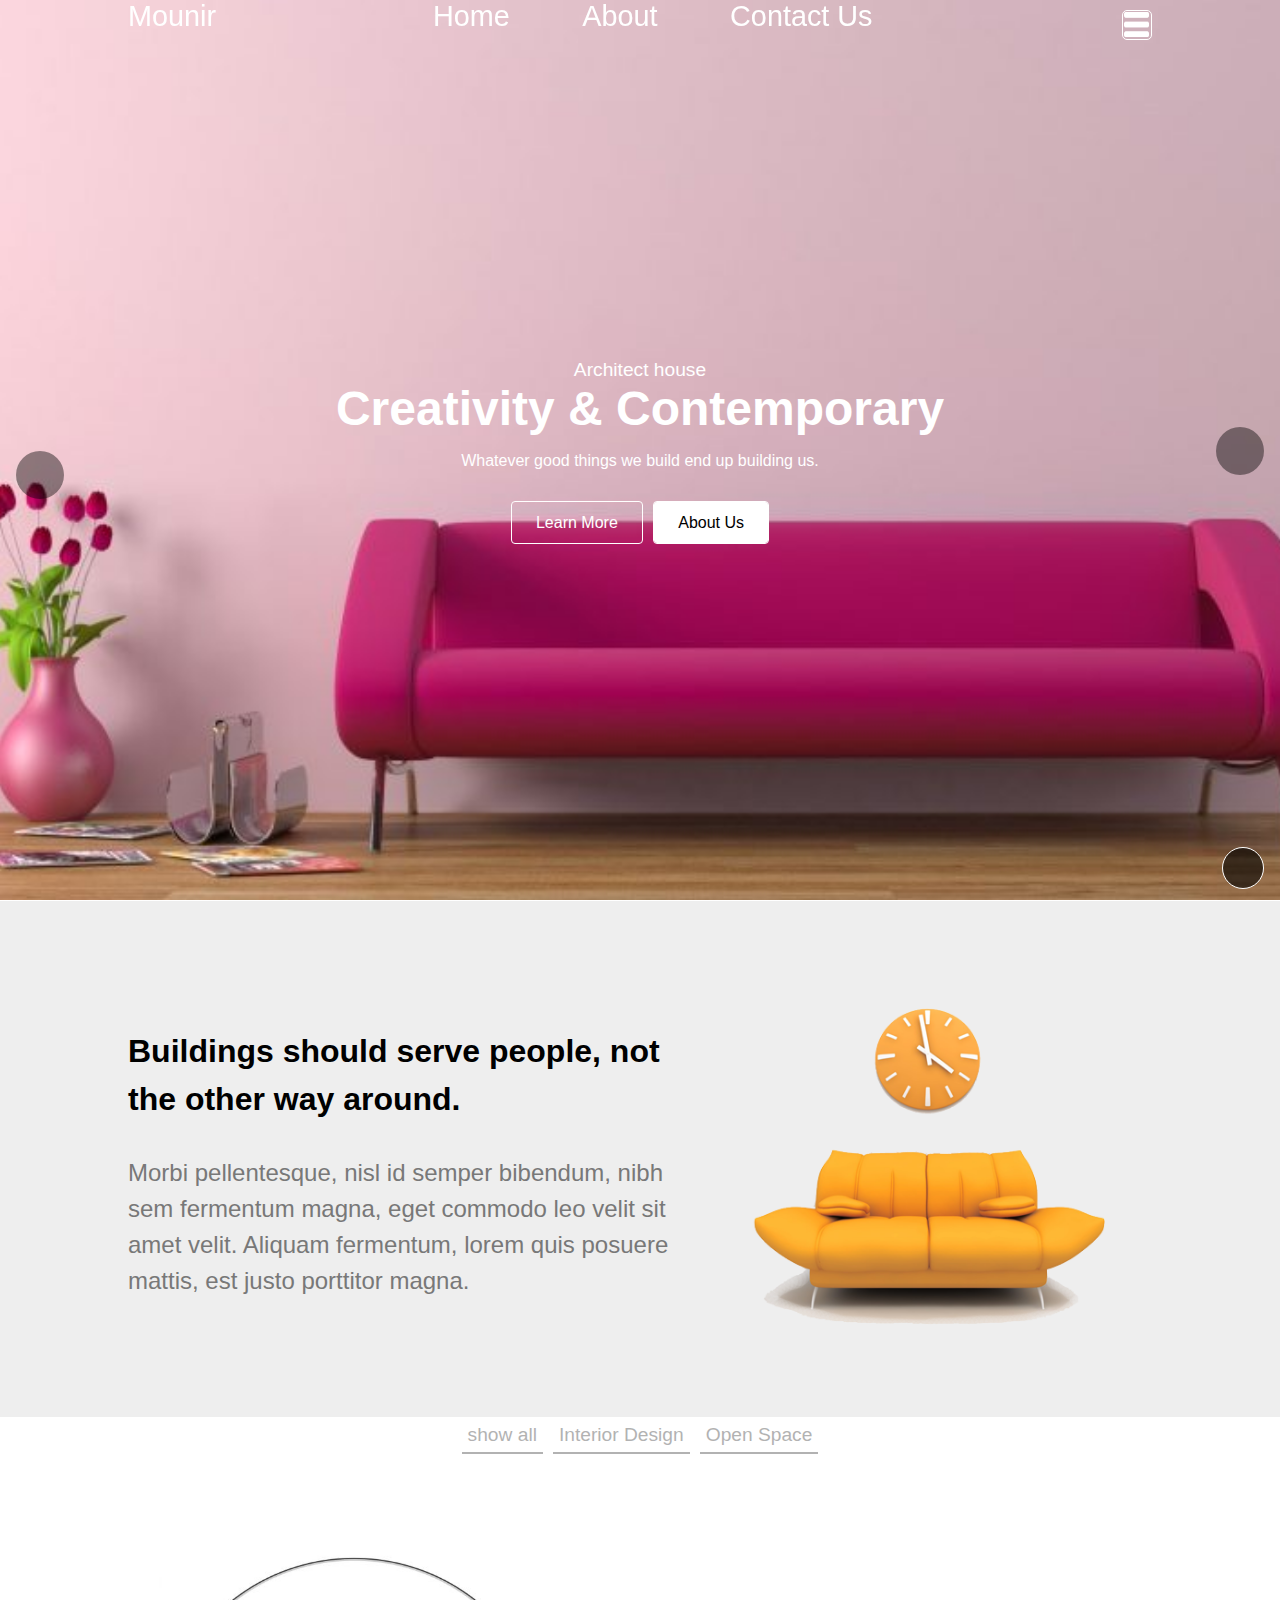
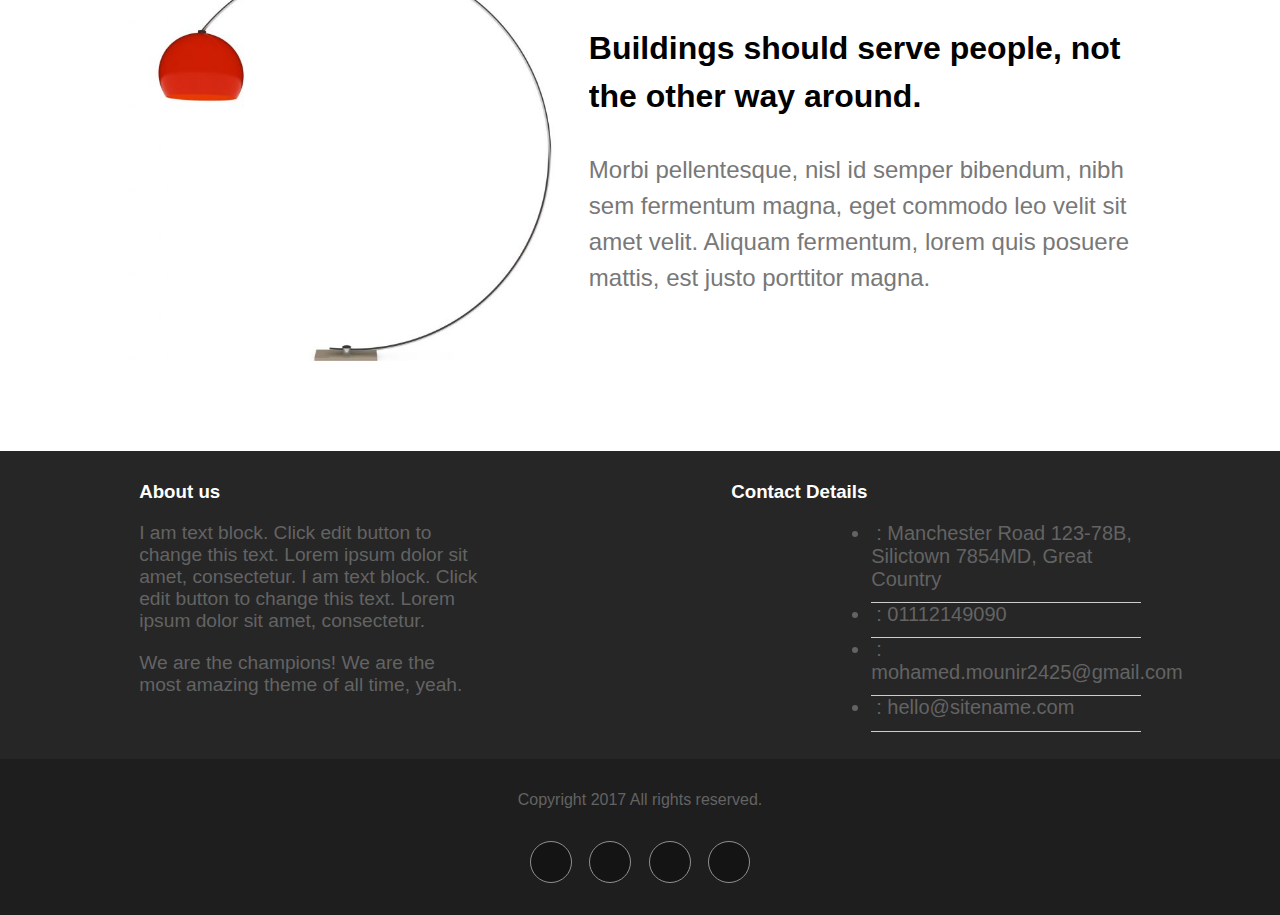
==== index.html @ 52a3e373 "project final js" ====
<!DOCTYPE html>
<html lang="en">
  <head>
    <meta charset="UTF-8" />
    <meta http-equiv="X-UA-Compatible" content="IE=edge" />
    <meta name="viewport" content="width=device-width, initial-scale=1.0" />
    <title>Project JS</title>
    <link rel="stylesheet" href="css/first.css" />
    <link
      rel="stylesheet"
      href="https://cdnjs.cloudflare.com/ajax/libs/font-awesome/6.2.1/css/all.min.css"
      integrity="sha512-MV7K8+y+gLIBoVD59lQIYicR65iaqukzvf/nwasF0nqhPay5w/9lJmVM2hMDcnK1OnMGCdVK+iQrJ7lzPJQd1w=="
      crossorigin="anonymous"
      referrerpolicy="no-referrer"
    />
  </head>
  <body>
    <nav id="nav">
      <div class="container">
        <div class="parent">
          <div class="logo">
            <a href="">Mounir</a>
          </div>

          <ul>
            <li>
              <a href="#">Home</a>
            </li>
            <li>
              <a href="about.html">About</a>
            </li>
            <li>
              <a href="contact.html">Contact Us</a>
            </li>
            <li class="cart">
              <a href=""><i class="fa-solid fa-cart-plus"></i></a>
              <div class="count"></div>
            </li>
           
          </ul>
          <button class="btn-nav"></button>
        </div>
      </div>
    </nav>
    <a href="#">
      <div id="backUp" class="btn-flow">
        <i class="up fa-solid fa-chevron-up"></i>
      </div>
    </a>
    <section id="slider" class="slider">
      <div class="container">
        <div class="parent">
          <div class="item">
            <p>Architect house</p>
            <h1>Creativity & Contemporary</h1>
            <p>Whatever good things we build end up building us.</p>
            <button class="btn1">Learn More</button>
            <button class="btn2">About Us</button>
          </div>
        </div>
      </div>
      <div id="right" class="right">
        <i class="fa-solid fa-chevron-right"></i>
      </div>
      <div id="left" class="left">
        <i class="fa-solid fa-chevron-left"></i>
      </div>
    </section>

    <section class="content">
      <div class="container">
        <div class="content-item">
          <div class="text">
            <p class="p1">
              Buildings should serve people, not the other way around.
            </p>
            <p class="p2">
              Morbi pellentesque, nisl id semper bibendum, nibh sem fermentum
              magna, eget commodo leo velit sit amet velit. Aliquam fermentum,
              lorem quis posuere mattis, est justo porttitor magna.
            </p>
          </div>

          <div class="img">
            <img src="images/furniture/archi-17.png" alt="" />
          </div>
        </div>
      </div>
    </section>



    <section class="category">
      <div class="container">
        <ul>
          <li>
            <button id="btn-all" class="btn-category">show all</button>
          </li>
          <li>
            <button id="btn-one" class="btn-category">Interior Design</button>
          </li>
          <li>
            <button id="btn-two" class="btn-category">Open Space</button>
          </li>
        </ul>
        <div class="cards"></div>
      </div>
    </section>
    

    <section class="cards all">
        <div class="container">
            <div class="row">
               
                <div class="card">
                    <div class="item">
                        <img src="images/furniture/card1.jpg" alt="">
                        <h3>Lorem, ipsum dolor.</h3>
                        <p>Lorem ipsum dolor sit, amet consectetur adipisicing elit. Corrupti, id!</p>
                        <button  class="btn">Buy</button>
                        <button  class=" btn-undo">Undo</button>
                    </div>
                </div>
                <div class="card">
                    <div class="item">
                        <img src="images/furniture/card2.jpg" alt="">
                        <h3>Lorem, ipsum dolor.</h3>
                        <p>Lorem ipsum dolor sit, amet consectetur adipisicing elit. Corrupti, id!</p>
                        <button class="btn">Buy</button>
                        <button  class=" btn-undo">Undo</button>

                    </div>
                </div>
                <div class="card">
                    <div class="item">
                        <img src="images/furniture/card3.jpg" alt="">
                        <h3>Lorem, ipsum dolor.</h3>
                        <p>Lorem ipsum dolor sit, amet consectetur adipisicing elit. Corrupti, id!</p>
                        <button class="btn">Buy</button>
                        <button  class=" btn-undo">Undo</button>

                    </div>
                </div>
                <div class="card">
                    <div class="item">
                        <img src="images/furniture/card4.jpg" alt="">
                        <h3>Lorem, ipsum dolor.</h3>
                        <p>Lorem ipsum dolor sit, amet consectetur adipisicing elit. Corrupti, id!</p>
                        <button class="btn">Buy</button>
                        <button  class=" btn-undo">Undo</button>

                    </div>
                </div>
                <div class="card">
                    <div class="item">
                        <img src="images/furniture/card5.jpg" alt="">
                        <h3>Lorem, ipsum dolor.</h3>
                        <p>Lorem ipsum dolor sit, amet consectetur adipisicing elit. Corrupti, id!</p>
                        <button class="btn">Buy</button>
                        <button  class=" btn-undo">Undo</button>

                    </div>
                </div>
                <div class="card">
                    <div class="item">
                        <img src="images/furniture/card6.jpg" alt="">
                        <h3>Lorem, ipsum dolor.</h3>
                        <p>Lorem ipsum dolor sit, amet consectetur adipisicing elit. Corrupti, id!</p>
                        <button class="btn">Buy</button>
                        <button  class=" btn-undo">Undo</button>

                    </div>
                </div>
                <div class="card">
                    <div class="item">
                        <img src="images/furniture/card7.jpg" alt="">
                        <h3>Lorem, ipsum dolor.</h3>
                        <p>Lorem ipsum dolor sit, amet consectetur adipisicing elit. Corrupti, id!</p>
                        <button class="btn">Buy</button>
                        <button  class=" btn-undo">Undo</button>

                    </div>
                </div>
                <div class="card">
                    <div class="item">
                        <img src="images/furniture/card8.jpg" alt="">
                        <h3>Lorem, ipsum dolor.</h3>
                        <p>Lorem ipsum dolor sit, amet consectetur adipisicing elit. Corrupti, id!</p>
                        <button class="btn">Buy</button>
                        <button  class=" btn-undo">Undo</button>

                    </div>
                </div>
                <div class="card">
                    <div class="item">
                        <img src="images/furniture/card9.jpg" alt="">
                        <h3>Lorem, ipsum dolor.</h3>
                        <p>Lorem ipsum dolor sit, amet consectetur adipisicing elit. Corrupti, id!</p>
                        <button class="btn">Buy</button>
                        <button  class=" btn-undo">Undo</button>

                      </div>
                    </div>
                  </div>
                </div>
              </section>
              
              <section class="cards category1">
                <div class="container">
                  <div class="row">
                    
                    <div class="card">
                        <div class="item">
                            <img src="images/furniture/card5.jpg" alt="">
                            <h3>Lorem, ipsum dolor.</h3>
                            <p>Lorem ipsum dolor sit, amet consectetur adipisicing elit. Corrupti, id!</p>
                            <button class="btn">Buy</button>
                        <button  class=" btn-undo">Undo</button>

                        </div>
                    </div>
                    <div class="card">
                      <div class="item">
                          <img src="images/furniture/card6.jpg" alt="">
                          <h3>Lorem, ipsum dolor.</h3>
                          <p>Lorem ipsum dolor sit, amet consectetur adipisicing elit. Corrupti, id!</p>
                          <button class="btn">Buy</button>
                        <button  class=" btn-undo">Undo</button>

                      </div>
                  </div>
                    <div class="card">
                      <div class="item">
                        <img src="images/furniture/card1.jpg" alt="">
                        <h3>Lorem, ipsum dolor.</h3>
                        <p>Lorem ipsum dolor sit, amet consectetur adipisicing elit. Corrupti, id!</p>
                        <button class="btn">Buy</button>
                        <button  class=" btn-undo">Undo</button>

                    </div>
                </div>
                <div class="card">
                    <div class="item">
                        <img src="images/furniture/card2.jpg" alt="">
                        <h3>Lorem, ipsum dolor.</h3>
                        <p>Lorem ipsum dolor sit, amet consectetur adipisicing elit. Corrupti, id!</p>
                        <button class="btn">Buy</button>
                        <button  class=" btn-undo">Undo</button>

                    </div>
                </div>
                <div class="card">
                    <div class="item">
                        <img src="images/furniture/card3.jpg" alt="">
                        <h3>Lorem, ipsum dolor.</h3>
                        <p>Lorem ipsum dolor sit, amet consectetur adipisicing elit. Corrupti, id!</p>
                        <button class="btn">Buy</button>
                        <button  class=" btn-undo">Undo</button>

                    </div>
                </div>
                <div class="card">
                    <div class="item">
                        <img src="images/furniture/card4.jpg" alt="">
                        <h3>Lorem, ipsum dolor.</h3>
                        <p>Lorem ipsum dolor sit, amet consectetur adipisicing elit. Corrupti, id!</p>
                        <button class="btn">Buy</button>
                        <button  class=" btn-undo">Undo</button>

                    </div>
                </div>
            
              
            </div>
        </div>
    </section>
    <section  class="cards category2">
        <div class="container">
            <div class="row">
                <div class="card">
                    <div class="item">
                        <img src="images/furniture/card7.jpg" alt="">
                        <h3>Lorem, ipsum dolor.</h3>
                        <p>Lorem ipsum dolor sit, amet consectetur adipisicing elit. Corrupti, id!</p>
                        <button class="btn">Buy</button>
                        <button  class=" btn-undo">Undo</button>

                    </div>
                </div>
                <div class="card">
                    <div class="item">
                        <img src="images/furniture/card8.jpg" alt="">
                        <h3>Lorem, ipsum dolor.</h3>
                        <p>Lorem ipsum dolor sit, amet consectetur adipisicing elit. Corrupti, id!</p>
                        <button class="btn">Buy</button>
                        <button  class=" btn-undo">Undo</button>

                    </div>
                </div>
                <div class="card">
                    <div class="item">
                        <img src="images/furniture/card9.jpg" alt="">
                        <h3>Lorem, ipsum dolor.</h3>
                        <p>Lorem ipsum dolor sit, amet consectetur adipisicing elit. Corrupti, id!</p>
                        <button class="btn">Buy</button>
                        <button  class=" btn-undo">Undo</button>

                    </div>
                </div>
            </div>
        </div>
    </section>

    <section class="content content2">
        <div class="container">
          <div class="content-item">
              <div class="img abagora">
                <img src="images/furniture/content.jpg" alt="" />
              </div>

            <div class="text">
              <p class="p1">
                Buildings should serve people, not the other way around.
              </p>
              <p class="p2">
                Morbi pellentesque, nisl id semper bibendum, nibh sem fermentum
                magna, eget commodo leo velit sit amet velit. Aliquam fermentum,
                lorem quis posuere mattis, est justo porttitor magna.
              </p>
            </div>
  
          </div>
        </div>
      </section>

    <footer>
      <div class="container">
        <div class="item ">
          <div class="about ">
            <h3>About us</h3>
            <p>
              I am text block. Click edit button to change this text. Lorem
              ipsum dolor sit amet, consectetur. I am text block. Click edit
              button to change this text. Lorem ipsum dolor sit amet,
              consectetur.
            </p>
            <p>We are the champions! We are the most amazing theme of all time, yeah.</p>
          </div>
          <div class="contact-details" >
              
              <div class="layer">
      
              <h3>Contact Details</h3>
              <ul class="fa-ul">
                  <li><span class="fa-li"><i class="fa-solid fa-location-dot"></i></span>: Manchester Road 123-78B, Silictown 7854MD, Great Country</li>
                  <li><span class="fa-li"><i class="fa-solid fa-phone"></i></span>: 01112149090</li>
                  <li><span class="fa-li"><i class="fa-solid fa-envelope"></i></span>: mohamed.mounir2425@gmail.com</li>
                  <li><span class="fa-li"><i class="fa-solid fa-earth-americas"></i></span>: hello@sitename.com</li>
                </ul>
              </div>
        </div>
        </div>
    </div>
</footer>
<footer class="item-two">
    <p>Copyright 2017 All rights reserved.</p>
    <div class="icons">
        <div class="contain">
          <a href="https://www.facebook.com/" target="_blank">
            <i class="fa-brands fa-facebook-f"></i>
          </a>
        </div>
        <div class="contain">
          <a href="https://www.google.com/" target="_blank">
            <i class="fa-brands fa-google"></i>
          </a>
        </div>
        <div class="contain">
          <a href="https://www.youtube.com/" target="_blank">
            <i class=" youtube fa-brands fa-youtube"></i>
          </a>
        </div>
        <div class="contain ">
          <a href="https://twitter.com/" target="_blank">
            <i class="twitter fa-brands fa-twitter"></i>    
          </a>
        </div>
    </div>
</footer>

    <script src="js/first.js"></script>
  </body>
</html>
---- css/first.css ----
body{
    margin: 0;
    box-sizing: border-box;
    /* height: 4000px; */
    font-family: 'Segoe UI', Tahoma, Geneva, Verdana, sans-serif;
}


nav{
    background-color: transparent   ;
    height: 50px;
    position: fixed;
    left: 0;
    right: 0;
    top:    0px;
    z-index: 2000;
    display: flex;
    align-items: center;
    
}
.container{
    width: 80%;
    margin: 0 auto;
    /* background-color: teal; */
}



nav .parent{
    display: flex ;
    justify-content: space-between  ;
    /* padding: 10px; */
    font-size: calc(1rem + 1vw);

}
nav ul{
    /* background-color: blueviolet; */
    width: 50%;
    margin: 0;
    /* padding: 0px; */
    display: flex;
    list-style: none;
    justify-content: space-between;
    
}
nav a {
    text-decoration: none;
    color: white;
}

.cart{
    position: relative;
}
.count{
    position: absolute;
    color: white;
    background: red;
    font-size: 12px;
    text-align: center;
    /* border: 1px solid red; */
    border-radius: 50%;
    width: 18px;
    height: 18px;
    right: 0;
    top: 0;
    transform: translate(16px,-5px);
    display: none;
}


.btn-nav{
    width: 30px;
    height: 30px;
    background-image: url(../images/furniture/btn-img\ light.png);
    background-size: 90% 90%;
    background-color: transparent;
    border: 1px solid white;
    border-radius: 5px;
    margin: 10px 0;
    background-position: center;
    /* padding: 2px; */
    background-repeat: no-repeat;
}


@media screen and (max-width:992px) {
    nav .parent, nav ul{
        flex-direction: column;
        align-items: center;

    }
    nav ul{
        background-color: gray;
        display: none;
    }
    nav li{
        border-bottom: 1px solid black;
    }
}


.slider {
    height: 100vh;
    /* background-image: url(../images/furniture/slide2.jpg); */
    background-image: url(../images/furniture/slide1.jpg);

    background-position: center center;
    background-size: cover;
    background-attachment: fixed;
    padding-top: 1px;
    position: relative;
    /* background-color: blue; */

    
}


.slider .right{
    position: absolute;
    top: 50%;
    right: 1rem;
    background-color: rgba(0, 0, 0, 0.6);
    width: 3rem;
    height: 3rem;
    text-align: center;
    color: white;
    border-radius: 100%;
    cursor: pointer;
    opacity: .7;
    transition: opacity .3s;
    display: flex;
    align-items: center;
    justify-content: center;
    font-size: 1.5rem;
    transform: translateY(-50%);
}
.slider .left{
    position: absolute;
    top: 50%;
    left: 1rem;
    background-color: rgba(0, 0, 0, 0.6);
    width: 3rem;
    height: 3rem;
    text-align: center;
    color: white;
    border-radius: 100%;
    cursor: pointer;
    opacity: .7;
    transition: opacity .3s;
    display: flex;
    align-items: center;
    justify-content: center;
    font-size: 1.5rem;
}
/* .slider .i{

} */
.slider .container,.slider .container .parent{
    height: 100%;
}
.slider .container .parent{
    display: flex;
    align-items: center;
    justify-content: center;


}
.slider .item{
    text-align: center;
    color: #fff;
}

.slider .item  p:nth-child(1){
    font-size: 1.2rem;
    margin: 0;
    padding: 0;
}
.slider .item h1{
    font-size: 3rem;
    margin-top: 0;
    margin-bottom: 0;
}
.slider .item  p:nth-child(3){

    margin-bottom: 2rem;
}
/* button */

.slider .item .btn1{
    border-radius: 3px;
    border: none;
    background-color: transparent;
    padding: .7rem 1.5rem;
    font-size: 1rem;
    color: white;
    outline: 1px solid #fff;
    margin-right: .5rem;

}
.slider .item .btn1:hover{
    background-color:  #fff;
    color: #000;
    transition:background-color .4s ,color .4s;
    outline: none;
}

.slider .item .btn2{
    background-color: #fff;
    padding: .7rem 1.5rem;
    font-size: 1rem;
    color: #000;
    border: none;
    outline: 1px solid #fff;
    border-radius: 3px;
}
.slider .item .btn2:hover{
    background-color:  transparent;
    color: #fff;
    transition:background-color .4s ,color .4s ,border .4s;
}

@media screen and (max-width:768px) {
    .slider .item .btn1{
        display: block;
        margin: auto;
    }
    .slider .item .btn2{
        margin-top: .6rem;
    }
}



/* content */

.content{
    background-color: #eee;
    padding: 2.5rem 0;
}

.content .content-item  {
    display: flex;
    justify-content: space-between;
    align-items: center;
    width: 100%;
    /* background-color: brown; */
     padding: 2.5rem 0; 
    font-size: 1.5rem;   
    line-height: 1.5;
    
}
.content .content-item .p1 {
    font-weight: 700;
    font-size: 2rem;
}
.content .content-item .p2 {
 
    color: rgb(120, 120, 120);
}
.content .content-item .text{
    width: 55%;
}
.content .content-item .img{
    /* background-color: blue; */
    overflow: hidden;
    width: 45%;
}
.content .content-item img{
    width: 100%;
    transform: scale( 1.2,1.2);
}


/* Category */
.category{
    /* background: green; */
    padding: 1px 0;
}

.category ul{

    /* background-color: green; */
    list-style: none;
    padding: 0;
    display: flex;
    justify-content: center;
    padding: 5px 0;
    margin: 0;
}
.category ul li {
    padding: 0 5px;
    opacity: .5 ;
}
.category ul li:hover ,.category ul li button:hover {
    opacity: 1 ;
    color: #1e1e1e;
    cursor: pointer;
}
.btn-category{
    border: none;
    box-sizing: border-box  ;
    border-bottom: 2px solid #686868;
    padding-bottom: .4rem;

    background: transparent;
    color: #686868;
    font-size: 1.2rem;
}

.cards .row{
    display: flex;
    flex-wrap: wrap;
    /* background-color: green; */
    width: 100%;
    justify-content: center;
}
.cards .row .card{
    box-sizing: border-box;
    width:calc(100% / 3);
    /* background-color: blue; */
    padding:20px;
}
.cards .row .card .item{
    /* background-color: red; */
    box-shadow: 0 4px 8px 0 rgba(0, 0, 0, 0.2), 0 6px 20px 0 rgba(0, 0, 0, 0.19);
    background-color: #eee;
}
.cards .row h3{
    margin: 0;
    padding-left: 3px;
}
.cards .row p{
    padding-left: 3px;
    margin: 10px 0;
}
.cards .row .item img{
    width: 100%;
    height: 37vh;
    object-fit: cover;
}

.btn{
    border: none;
    border-radius: 4px;
    padding: .4rem 1rem;
    font-size: 1rem;
    margin: 5px 3px;
    background-color: green;
    border: 1px solid rgb(75, 75, 75);
    color: #fff;
}
.btn:hover{
    background-color: rgb(2, 149, 2);
    /* background-color: #929692; */
    border: .5px solid rgb(181, 180, 180);
    cursor: pointer;
    }

.btn-undo{
    border: none;
    border-radius: 4px;
    padding: .4rem 1rem;
    font-size: 1rem;
    margin: 5px 3px;
    color: #fff;
    background-color: red;
    display: none;
}
.btn-undo:hover{
    background-color: rgb(255, 56, 56);
    border: .5px solid rgb(181, 180, 180);
    cursor: pointer
}

.all{
    display: none;
}
.category1{
    display: none;
}
.category2{
    display: none;
}

@media screen and (max-width:768px){
    .cards .row .card{
        width:calc(80% );
        padding: 8px 8px;
        
    }
    .cards .row h3{
        font-size: .6rem;
    }
    .cards .row p{
       font-size: .5rem;
    margin: 5px 0;

    }
    .cards .row .item img{
        height: 20vh;
    }
    .btn {
        border: none;
        border-radius: 4px;
        padding: .2rem .7rem;
        font-size: .6rem;
        margin: 5px 3px;
        background-color: green;
        border: 1px solid rgb(75, 75, 75);
        color: #fff;
    }
    .btn:hover{
        background-color: rgb(2, 149, 2);
        border: .5px solid rgb(181, 180, 180);
        cursor: pointer;
        }
        .btn-undo{
            border: none;
            border-radius: 4px;
            padding: .2rem .7rem;
            font-size: .6rem;
        }
        
    
    .btn-category{
       
        font-size: .7rem;
    }
    .content .content-item .p1 , .content .content-item .p2{
        font-size: .5rem;
    line-height: 1;

    }
    .content .content-item .p1{
        font-size: .8rem;
    line-height: 1;

    }
    .content .content-item{
        padding: 1rem 0;

    }
}

/* btn--flow */


.btn-flow {
    position: fixed;
    right: 1rem;
    bottom: .7rem;
    z-index: 9999;
    background-color: rgba(0, 0, 0, 0.6);
    width: 2.5rem;
    height: 2.5rem;
    text-align: center;
    color: white;
    border: 1px solid white;
    border-radius: 100%;
    cursor: pointer;
    /* opacity: .7; */
    transition: opacity .3s;
    display: flex;
    align-items: center;
    justify-content: center;
    font-size: 1.5rem;
}


footer{
    background-color: #262626;
}
footer .item {
    display: flex;
    justify-content: space-between;
}
footer .item .about  {
    width: 60%;
    padding: 0.7rem;
    

}
footer .item .about p {
    color: #636363;
    width: 60%;
    font-size: 1.2rem;


}
footer .item .contact-details  {
    width: 40%;
    padding: 0.7rem;
  
}


footer ul{
   
    margin-left: 100px;
}
footer ul li{
    padding-bottom: .7rem;
    border-bottom: 1px solid #cdcdcd;
    color: #636363    ;
    font-size: 20px;

}
footer ul li span{
   margin-right: 5px;
}
footer h3{
    color: white;
}
.item-two{
   text-align: center;
   padding: 1rem 0;
   background-color: #1e1e1e;
   color: #636363;
}

@media screen and (max-width:768px){
    footer .item {
       flex-direction: column;
       align-items: center;
    }
    footer .item .about  {
        width:100%;
        padding: 0.7rem;
        
    
    }
    footer .item .about p {
        color: #636363;
        width: 50%;
        margin: 0;        
        font-size: 10px;
       
        margin-left: 40px;
    
    }
    footer .item .contact-details  {
        width: 50%;
        padding: 0.7rem;
      
    }
    footer .item .contact-details  {
        width: 100%;
        padding: 0.7rem;
      
    }
    footer ul li{
        padding-bottom: .7rem;
        border-bottom: 1px solid #cdcdcd;
        color: #636363    ;
        font-size: 10px;
       
    
    }
    
}
.icons{
    display: flex;
    justify-content: space-evenly;
    width: 20%;
    padding: 1rem 0 ;
    margin: auto;
}
.icons .contain a {
    text-decoration: none;
}
.icons .contain i{
    background-color: rgba(0, 0, 0, 0.6);
    width: 2.5rem;
    height: 2.5rem;
    text-align: center;
    color: white;
    border: 1px solid white;
    border-radius: 100%;
    cursor: pointer;
    opacity: .5  ;
    transition: opacity .3s;
    display: flex;
    align-items: center;
    justify-content: center;
    font-size: 1.5rem;
}
.icons .contain i:hover{
    opacity: 1  ;
    transition: opacity .3s;
}
.icons .youtube:hover{
    color: red;
    transition: color .3s;
}
.icons .twitter:hover{
    color: rgba(2, 124, 255, 0.978);
    transition: color .3s;
}
@media screen and (max-width:768px){
    .icons .contain{
    width: 2.5rem;
    height: 1.4rem;
    padding:0 1px;
    font-size: .7rem;
    margin: 0 5px;
        
    }
}

.content2{
    background-color: #fff;
}
.content2 .abagora img{
    width: 100%;
    transform: scale( 1,1);


}
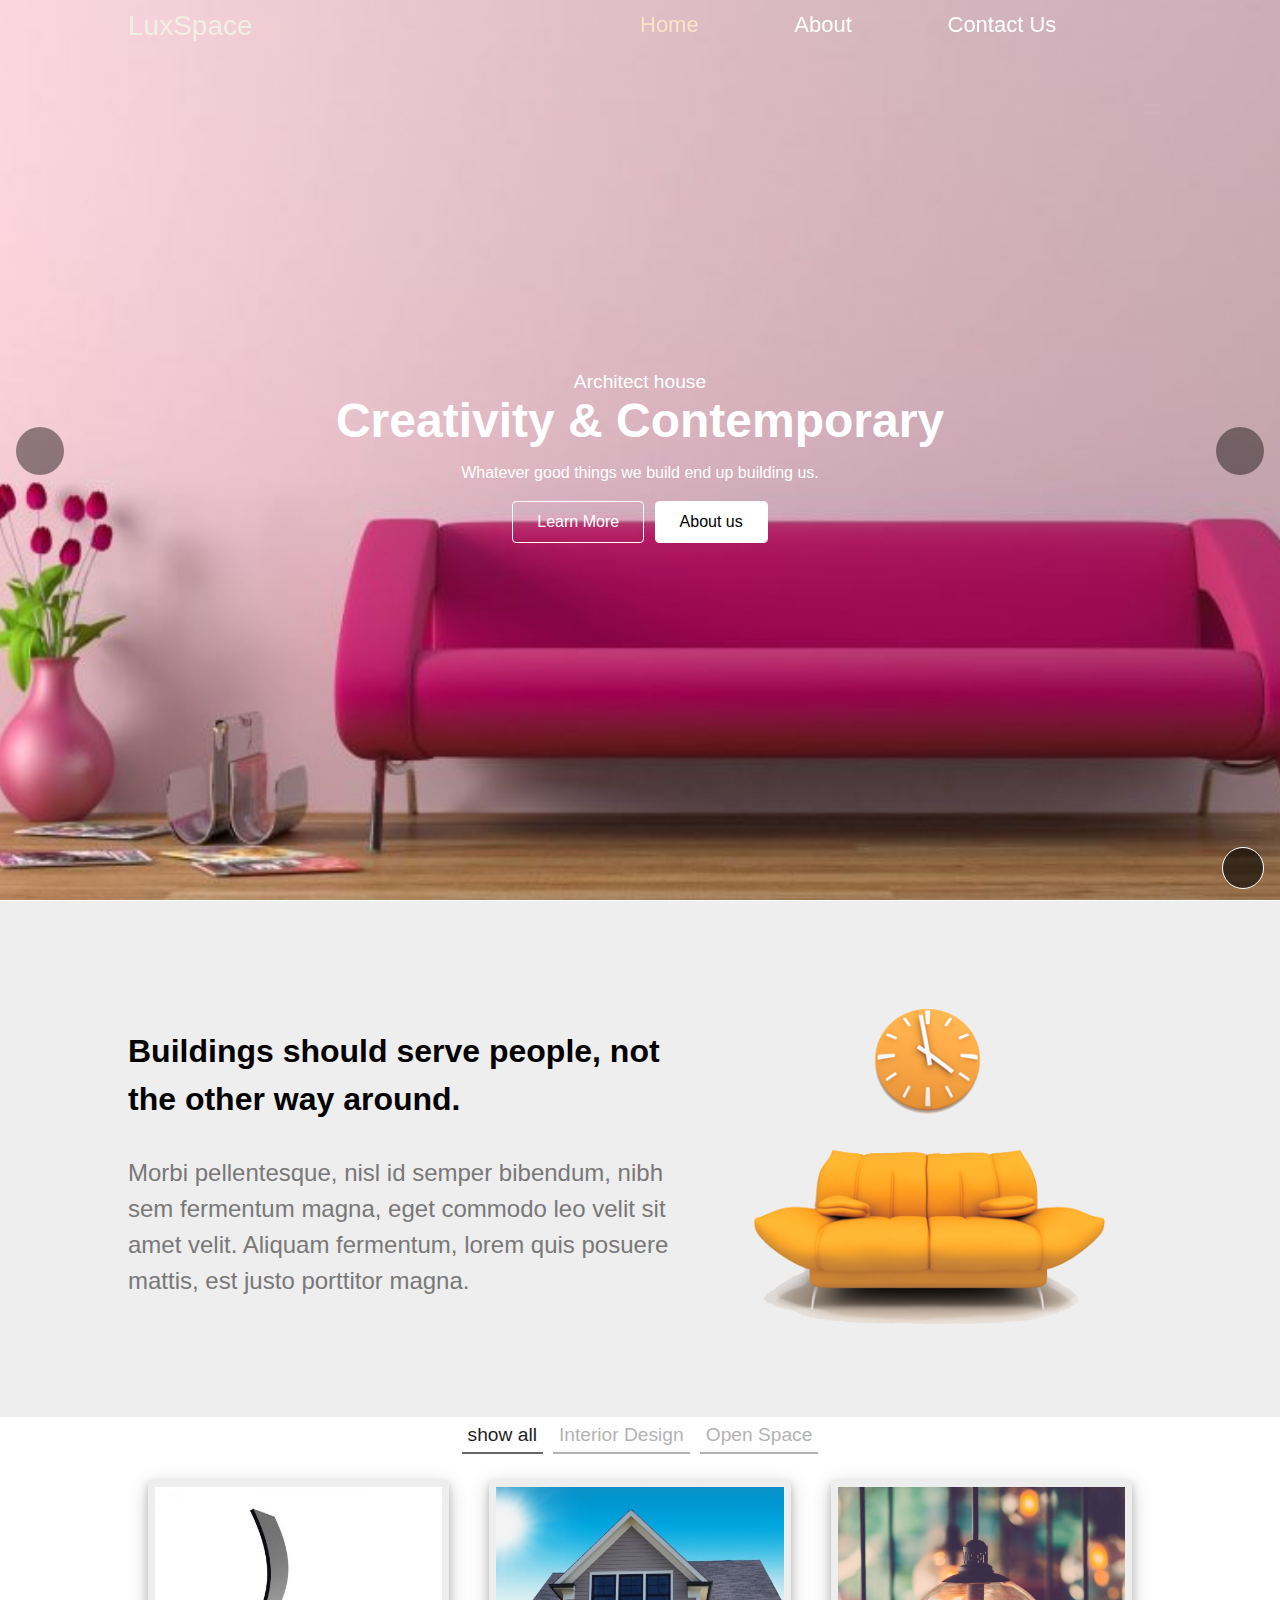
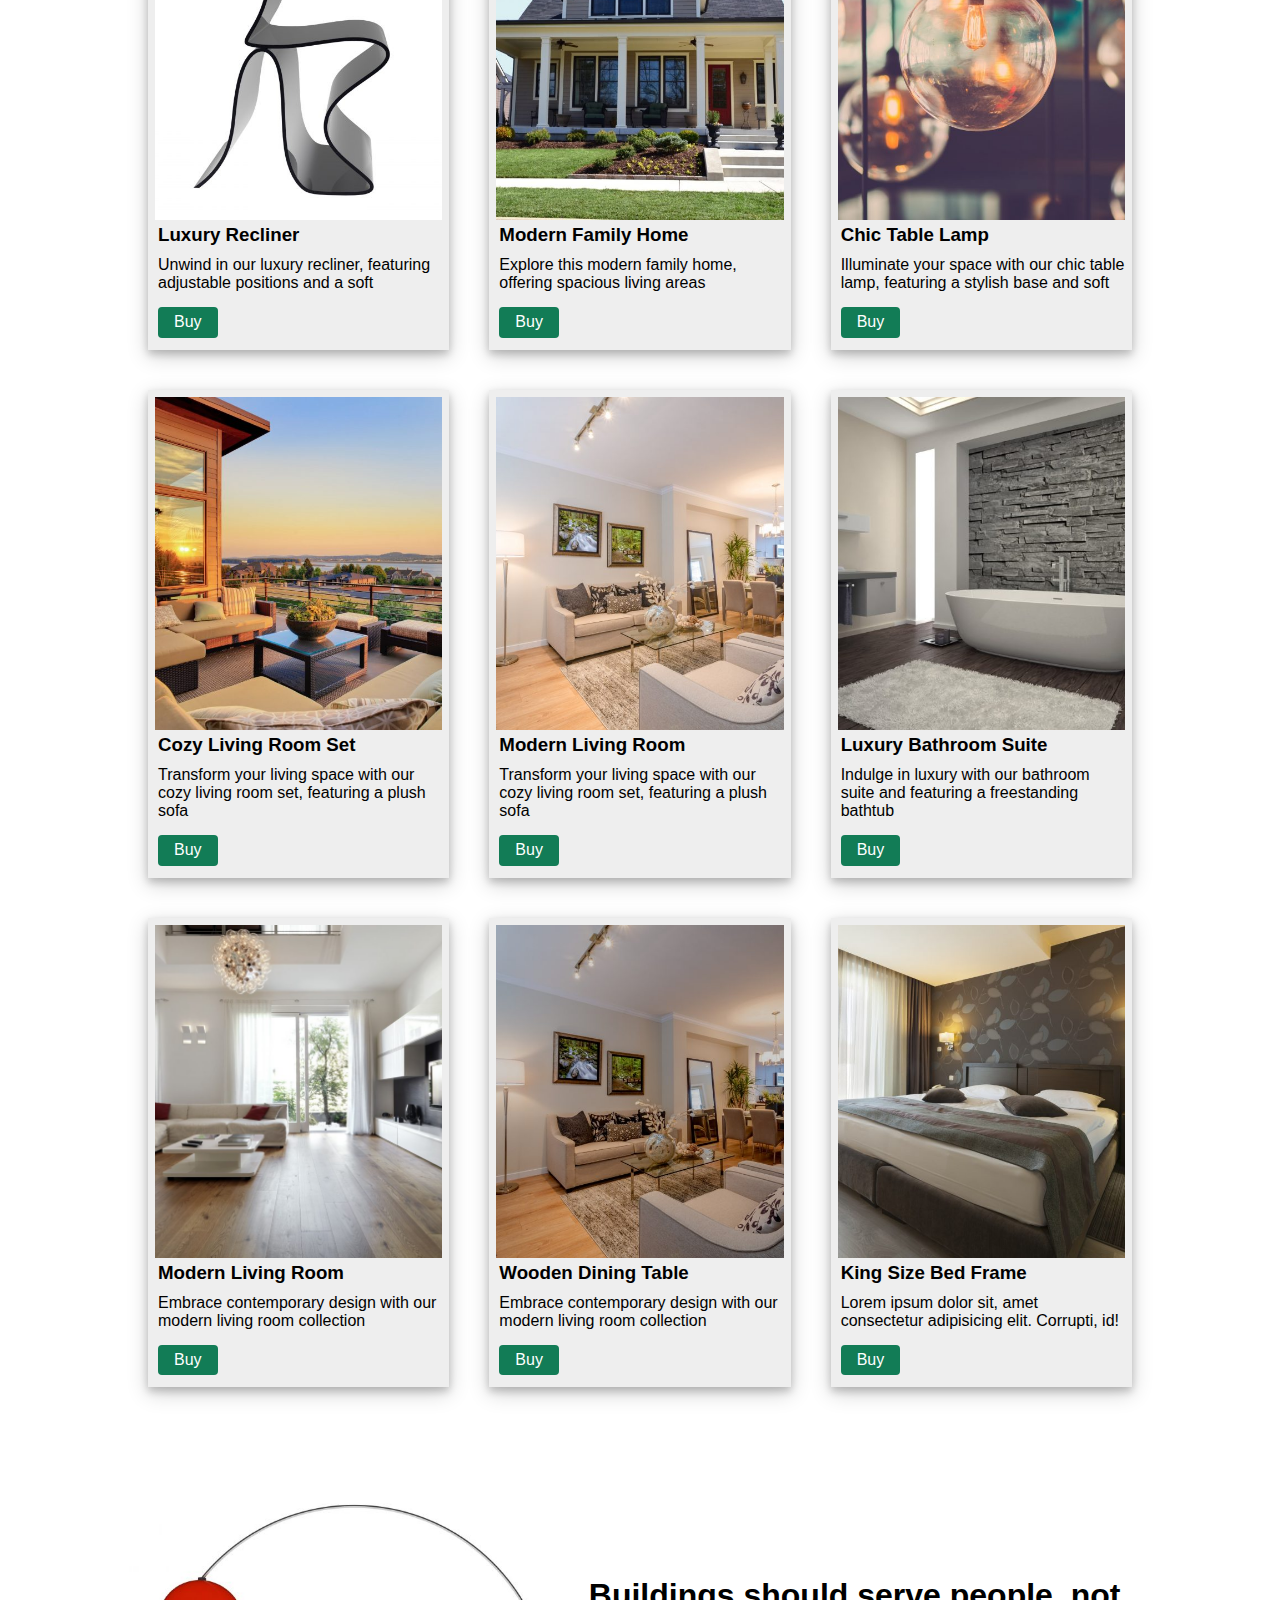
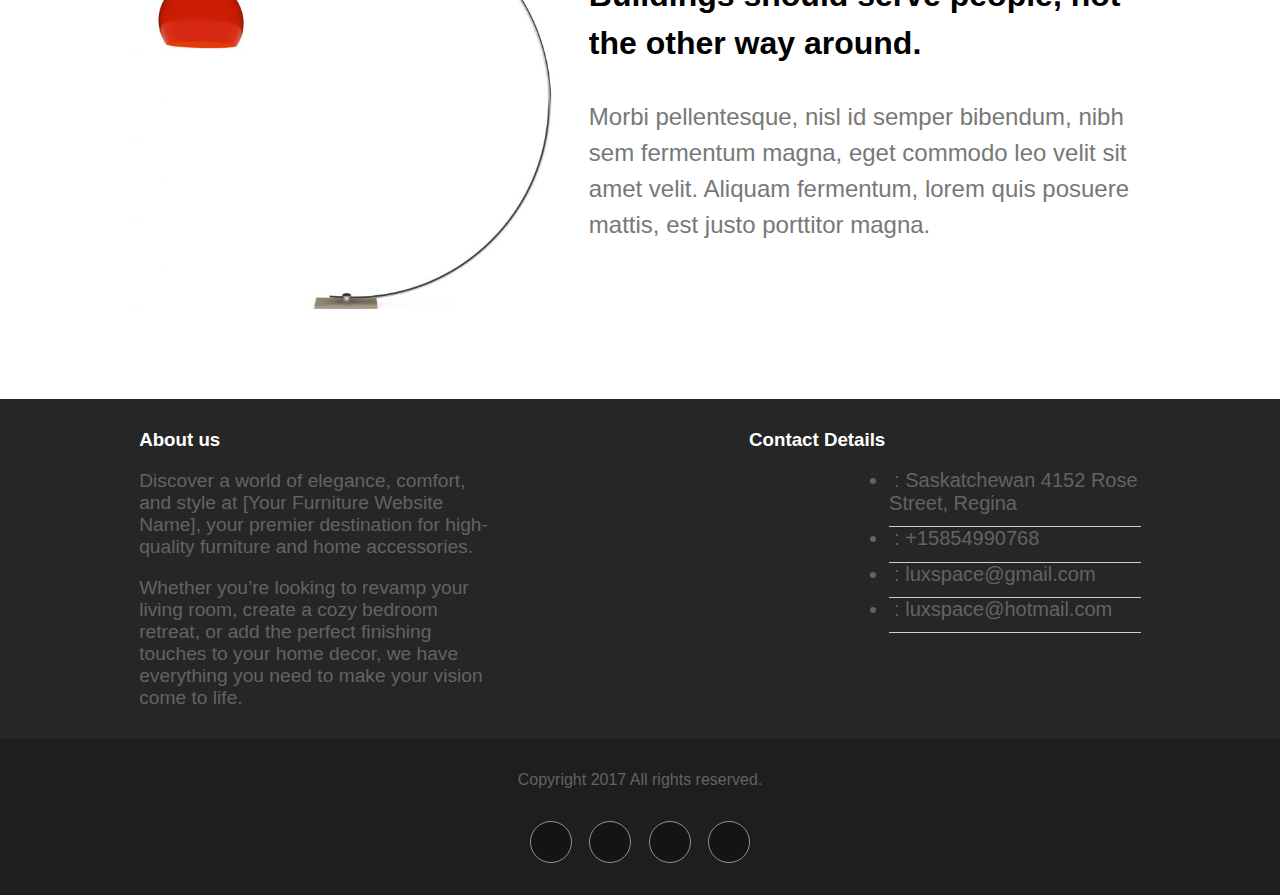
==== commit e8c908c5: "update some issues" ====
--- a/index.html
+++ b/index.html
@@ -19,12 +19,12 @@
       <div class="container">
         <div class="parent">
           <div class="logo">
-            <a href="">Mounir</a>
+            <a href="index.html">LuxSpace</a>
           </div>
 
           <ul>
             <li>
-              <a href="#">Home</a>
+              <a href="#" id="home" class="home">Home</a>
             </li>
             <li>
               <a href="about.html">About</a>
@@ -36,11 +36,25 @@
               <a href=""><i class="fa-solid fa-cart-plus"></i></a>
               <div class="count"></div>
             </li>
-           
           </ul>
-          <button class="btn-nav"></button>
-        </div>
-      </div>
+          <div class="responsive-cart">
+            <div class="cart">
+              <a href=""><i class="fa-solid fa-cart-plus"></i></a>
+              <div class="count"></div>
+            </div>
+            <button class="btn-nav"></button>
+          </div>
+        </div>
+      </div>
+      <section class="drop-nav">
+        <div class="container">
+          <div class="drop-down">
+            <a href="index.html"><div class="home">Home</div></a>
+            <a href="about.html"><div>About</div></a>
+            <a href="contact.html"><div class="last">Contact Us</div></a>
+          </div>
+        </div>
+      </section>
     </nav>
     <a href="#">
       <div id="backUp" class="btn-flow">
@@ -54,8 +68,8 @@
             <p>Architect house</p>
             <h1>Creativity & Contemporary</h1>
             <p>Whatever good things we build end up building us.</p>
-            <button class="btn1">Learn More</button>
-            <button class="btn2">About Us</button>
+            <a href="about.html" class="btn1">Learn More</a>
+            <a href="about.html" class="btn2">About us</a>
           </div>
         </div>
       </div>
@@ -88,283 +102,328 @@
       </div>
     </section>
 
-
-
     <section class="category">
       <div class="container">
         <ul>
-          <li>
+          <li class="li-all default-category">
             <button id="btn-all" class="btn-category">show all</button>
           </li>
-          <li>
+          <li class="li-all">
             <button id="btn-one" class="btn-category">Interior Design</button>
           </li>
-          <li>
+          <li class="li-all">
             <button id="btn-two" class="btn-category">Open Space</button>
           </li>
         </ul>
         <div class="cards"></div>
       </div>
     </section>
-    
 
     <section class="cards all">
-        <div class="container">
-            <div class="row">
-               
-                <div class="card">
-                    <div class="item">
-                        <img src="images/furniture/card1.jpg" alt="">
-                        <h3>Lorem, ipsum dolor.</h3>
-                        <p>Lorem ipsum dolor sit, amet consectetur adipisicing elit. Corrupti, id!</p>
-                        <button  class="btn">Buy</button>
-                        <button  class=" btn-undo">Undo</button>
-                    </div>
-                </div>
-                <div class="card">
-                    <div class="item">
-                        <img src="images/furniture/card2.jpg" alt="">
-                        <h3>Lorem, ipsum dolor.</h3>
-                        <p>Lorem ipsum dolor sit, amet consectetur adipisicing elit. Corrupti, id!</p>
-                        <button class="btn">Buy</button>
-                        <button  class=" btn-undo">Undo</button>
-
-                    </div>
-                </div>
-                <div class="card">
-                    <div class="item">
-                        <img src="images/furniture/card3.jpg" alt="">
-                        <h3>Lorem, ipsum dolor.</h3>
-                        <p>Lorem ipsum dolor sit, amet consectetur adipisicing elit. Corrupti, id!</p>
-                        <button class="btn">Buy</button>
-                        <button  class=" btn-undo">Undo</button>
-
-                    </div>
-                </div>
-                <div class="card">
-                    <div class="item">
-                        <img src="images/furniture/card4.jpg" alt="">
-                        <h3>Lorem, ipsum dolor.</h3>
-                        <p>Lorem ipsum dolor sit, amet consectetur adipisicing elit. Corrupti, id!</p>
-                        <button class="btn">Buy</button>
-                        <button  class=" btn-undo">Undo</button>
-
-                    </div>
-                </div>
-                <div class="card">
-                    <div class="item">
-                        <img src="images/furniture/card5.jpg" alt="">
-                        <h3>Lorem, ipsum dolor.</h3>
-                        <p>Lorem ipsum dolor sit, amet consectetur adipisicing elit. Corrupti, id!</p>
-                        <button class="btn">Buy</button>
-                        <button  class=" btn-undo">Undo</button>
-
-                    </div>
-                </div>
-                <div class="card">
-                    <div class="item">
-                        <img src="images/furniture/card6.jpg" alt="">
-                        <h3>Lorem, ipsum dolor.</h3>
-                        <p>Lorem ipsum dolor sit, amet consectetur adipisicing elit. Corrupti, id!</p>
-                        <button class="btn">Buy</button>
-                        <button  class=" btn-undo">Undo</button>
-
-                    </div>
-                </div>
-                <div class="card">
-                    <div class="item">
-                        <img src="images/furniture/card7.jpg" alt="">
-                        <h3>Lorem, ipsum dolor.</h3>
-                        <p>Lorem ipsum dolor sit, amet consectetur adipisicing elit. Corrupti, id!</p>
-                        <button class="btn">Buy</button>
-                        <button  class=" btn-undo">Undo</button>
-
-                    </div>
-                </div>
-                <div class="card">
-                    <div class="item">
-                        <img src="images/furniture/card8.jpg" alt="">
-                        <h3>Lorem, ipsum dolor.</h3>
-                        <p>Lorem ipsum dolor sit, amet consectetur adipisicing elit. Corrupti, id!</p>
-                        <button class="btn">Buy</button>
-                        <button  class=" btn-undo">Undo</button>
-
-                    </div>
-                </div>
-                <div class="card">
-                    <div class="item">
-                        <img src="images/furniture/card9.jpg" alt="">
-                        <h3>Lorem, ipsum dolor.</h3>
-                        <p>Lorem ipsum dolor sit, amet consectetur adipisicing elit. Corrupti, id!</p>
-                        <button class="btn">Buy</button>
-                        <button  class=" btn-undo">Undo</button>
-
-                      </div>
-                    </div>
-                  </div>
-                </div>
-              </section>
-              
-              <section class="cards category1">
-                <div class="container">
-                  <div class="row">
-                    
-                    <div class="card">
-                        <div class="item">
-                            <img src="images/furniture/card5.jpg" alt="">
-                            <h3>Lorem, ipsum dolor.</h3>
-                            <p>Lorem ipsum dolor sit, amet consectetur adipisicing elit. Corrupti, id!</p>
-                            <button class="btn">Buy</button>
-                        <button  class=" btn-undo">Undo</button>
-
-                        </div>
-                    </div>
-                    <div class="card">
-                      <div class="item">
-                          <img src="images/furniture/card6.jpg" alt="">
-                          <h3>Lorem, ipsum dolor.</h3>
-                          <p>Lorem ipsum dolor sit, amet consectetur adipisicing elit. Corrupti, id!</p>
-                          <button class="btn">Buy</button>
-                        <button  class=" btn-undo">Undo</button>
-
-                      </div>
-                  </div>
-                    <div class="card">
-                      <div class="item">
-                        <img src="images/furniture/card1.jpg" alt="">
-                        <h3>Lorem, ipsum dolor.</h3>
-                        <p>Lorem ipsum dolor sit, amet consectetur adipisicing elit. Corrupti, id!</p>
-                        <button class="btn">Buy</button>
-                        <button  class=" btn-undo">Undo</button>
-
-                    </div>
-                </div>
-                <div class="card">
-                    <div class="item">
-                        <img src="images/furniture/card2.jpg" alt="">
-                        <h3>Lorem, ipsum dolor.</h3>
-                        <p>Lorem ipsum dolor sit, amet consectetur adipisicing elit. Corrupti, id!</p>
-                        <button class="btn">Buy</button>
-                        <button  class=" btn-undo">Undo</button>
-
-                    </div>
-                </div>
-                <div class="card">
-                    <div class="item">
-                        <img src="images/furniture/card3.jpg" alt="">
-                        <h3>Lorem, ipsum dolor.</h3>
-                        <p>Lorem ipsum dolor sit, amet consectetur adipisicing elit. Corrupti, id!</p>
-                        <button class="btn">Buy</button>
-                        <button  class=" btn-undo">Undo</button>
-
-                    </div>
-                </div>
-                <div class="card">
-                    <div class="item">
-                        <img src="images/furniture/card4.jpg" alt="">
-                        <h3>Lorem, ipsum dolor.</h3>
-                        <p>Lorem ipsum dolor sit, amet consectetur adipisicing elit. Corrupti, id!</p>
-                        <button class="btn">Buy</button>
-                        <button  class=" btn-undo">Undo</button>
-
-                    </div>
-                </div>
-            
-              
-            </div>
-        </div>
-    </section>
-    <section  class="cards category2">
-        <div class="container">
-            <div class="row">
-                <div class="card">
-                    <div class="item">
-                        <img src="images/furniture/card7.jpg" alt="">
-                        <h3>Lorem, ipsum dolor.</h3>
-                        <p>Lorem ipsum dolor sit, amet consectetur adipisicing elit. Corrupti, id!</p>
-                        <button class="btn">Buy</button>
-                        <button  class=" btn-undo">Undo</button>
-
-                    </div>
-                </div>
-                <div class="card">
-                    <div class="item">
-                        <img src="images/furniture/card8.jpg" alt="">
-                        <h3>Lorem, ipsum dolor.</h3>
-                        <p>Lorem ipsum dolor sit, amet consectetur adipisicing elit. Corrupti, id!</p>
-                        <button class="btn">Buy</button>
-                        <button  class=" btn-undo">Undo</button>
-
-                    </div>
-                </div>
-                <div class="card">
-                    <div class="item">
-                        <img src="images/furniture/card9.jpg" alt="">
-                        <h3>Lorem, ipsum dolor.</h3>
-                        <p>Lorem ipsum dolor sit, amet consectetur adipisicing elit. Corrupti, id!</p>
-                        <button class="btn">Buy</button>
-                        <button  class=" btn-undo">Undo</button>
-
-                    </div>
-                </div>
-            </div>
-        </div>
+      <div class="container">
+        <div class="row">
+          <div class="card">
+            <div class="item">
+              <img src="images/furniture/card1.jpg" alt="" />
+              <h3>Luxury Recliner</h3>
+              <p>
+                Unwind in our luxury recliner, featuring adjustable positions
+                and a soft
+              </p>
+              <button class="btn">Buy</button>
+              <button class="btn-undo">Undo</button>
+            </div>
+          </div>
+          <div class="card">
+            <div class="item">
+              <img src="images/furniture/card2.jpg" alt="" />
+              <h3>Modern Family Home</h3>
+              <p>
+                Explore this modern family home, offering spacious living areas
+              </p>
+              <button class="btn">Buy</button>
+              <button class="btn-undo">Undo</button>
+            </div>
+          </div>
+          <div class="card">
+            <div class="item">
+              <img src="images/furniture/card3.jpg" alt="" />
+              <h3>Chic Table Lamp</h3>
+              <p>
+                Illuminate your space with our chic table lamp, featuring a
+                stylish base and soft
+              </p>
+              <button class="btn">Buy</button>
+              <button class="btn-undo">Undo</button>
+            </div>
+          </div>
+          <div class="card">
+            <div class="item">
+              <img src="images/furniture/card4.jpg" alt="" />
+              <h3>Cozy Living Room Set</h3>
+              <p>
+                Transform your living space with our cozy living room set,
+                featuring a plush sofa
+              </p>
+              <button class="btn">Buy</button>
+              <button class="btn-undo">Undo</button>
+            </div>
+          </div>
+          <div class="card">
+            <div class="item">
+              <img src="images/furniture/card5.jpg" alt="" />
+              <h3>Modern Living Room</h3>
+              <p>
+                Transform your living space with our cozy living room set,
+                featuring a plush sofa
+              </p>
+              <button class="btn">Buy</button>
+              <button class="btn-undo">Undo</button>
+            </div>
+          </div>
+          <div class="card">
+            <div class="item">
+              <img src="images/furniture/card6.jpg" alt="" />
+              <h3>Luxury Bathroom Suite</h3>
+              <p>
+                Indulge in luxury with our bathroom suite and featuring a
+                freestanding bathtub
+              </p>
+              <button class="btn">Buy</button>
+              <button class="btn-undo">Undo</button>
+            </div>
+          </div>
+          <div class="card">
+            <div class="item">
+              <img src="images/furniture/card7.jpg" alt="" />
+              <h3>Modern Living Room</h3>
+              <p>
+                Embrace contemporary design with our modern living room
+                collection
+              </p>
+              <button class="btn">Buy</button>
+              <button class="btn-undo">Undo</button>
+            </div>
+          </div>
+          <div class="card">
+            <div class="item">
+              <img src="images/furniture/card8.jpg" alt="" />
+              <h3>Wooden Dining Table</h3>
+              <p>
+                Embrace contemporary design with our modern living room
+                collection
+              </p>
+              <button class="btn">Buy</button>
+              <button class="btn-undo">Undo</button>
+            </div>
+          </div>
+          <div class="card">
+            <div class="item">
+              <img src="images/furniture/card9.jpg" alt="" />
+              <h3>King Size Bed Frame</h3>
+              <p>
+                Lorem ipsum dolor sit, amet consectetur adipisicing elit.
+                Corrupti, id!
+              </p>
+              <button class="btn">Buy</button>
+              <button class="btn-undo">Undo</button>
+            </div>
+          </div>
+        </div>
+      </div>
+    </section>
+
+    <section class="cards category1">
+      <div class="container">
+        <div class="row">
+          <div class="card">
+            <div class="item">
+              <img src="images/furniture/card5.jpg" alt="" />
+              <h3>Lorem, ipsum dolor.</h3>
+              <p>
+                Lorem ipsum dolor sit, amet consectetur adipisicing elit.
+                Corrupti, id!
+              </p>
+              <button class="btn">Buy</button>
+              <button class="btn-undo">Undo</button>
+            </div>
+          </div>
+          <div class="card">
+            <div class="item">
+              <img src="images/furniture/card6.jpg" alt="" />
+              <h3>Lorem, ipsum dolor.</h3>
+              <p>
+                Lorem ipsum dolor sit, amet consectetur adipisicing elit.
+                Corrupti, id!
+              </p>
+              <button class="btn">Buy</button>
+              <button class="btn-undo">Undo</button>
+            </div>
+          </div>
+          <div class="card">
+            <div class="item">
+              <img src="images/furniture/card1.jpg" alt="" />
+              <h3>Lorem, ipsum dolor.</h3>
+              <p>
+                Lorem ipsum dolor sit, amet consectetur adipisicing elit.
+                Corrupti, id!
+              </p>
+              <button class="btn">Buy</button>
+              <button class="btn-undo">Undo</button>
+            </div>
+          </div>
+          <div class="card">
+            <div class="item">
+              <img src="images/furniture/card2.jpg" alt="" />
+              <h3>Lorem, ipsum dolor.</h3>
+              <p>
+                Lorem ipsum dolor sit, amet consectetur adipisicing elit.
+                Corrupti, id!
+              </p>
+              <button class="btn">Buy</button>
+              <button class="btn-undo">Undo</button>
+            </div>
+          </div>
+          <div class="card">
+            <div class="item">
+              <img src="images/furniture/card3.jpg" alt="" />
+              <h3>Lorem, ipsum dolor.</h3>
+              <p>
+                Lorem ipsum dolor sit, amet consectetur adipisicing elit.
+                Corrupti, id!
+              </p>
+              <button class="btn">Buy</button>
+              <button class="btn-undo">Undo</button>
+            </div>
+          </div>
+          <div class="card">
+            <div class="item">
+              <img src="images/furniture/card4.jpg" alt="" />
+              <h3>Lorem, ipsum dolor.</h3>
+              <p>
+                Lorem ipsum dolor sit, amet consectetur adipisicing elit.
+                Corrupti, id!
+              </p>
+              <button class="btn">Buy</button>
+              <button class="btn-undo">Undo</button>
+            </div>
+          </div>
+        </div>
+      </div>
+    </section>
+    <section class="cards category2">
+      <div class="container">
+        <div class="row">
+          <div class="card">
+            <div class="item">
+              <img src="images/furniture/card7.jpg" alt="" />
+              <h3>Lorem, ipsum dolor.</h3>
+              <p>
+                Lorem ipsum dolor sit, amet consectetur adipisicing elit.
+                Corrupti, id!
+              </p>
+              <button class="btn">Buy</button>
+              <button class="btn-undo">Undo</button>
+            </div>
+          </div>
+          <div class="card">
+            <div class="item">
+              <img src="images/furniture/card8.jpg" alt="" />
+              <h3>Lorem, ipsum dolor.</h3>
+              <p>
+                Lorem ipsum dolor sit, amet consectetur adipisicing elit.
+                Corrupti, id!
+              </p>
+              <button class="btn">Buy</button>
+              <button class="btn-undo">Undo</button>
+            </div>
+          </div>
+          <div class="card">
+            <div class="item">
+              <img src="images/furniture/card9.jpg" alt="" />
+              <h3>Lorem, ipsum dolor.</h3>
+              <p>
+                Lorem ipsum dolor sit, amet consectetur adipisicing elit.
+                Corrupti, id!
+              </p>
+              <button class="btn">Buy</button>
+              <button class="btn-undo">Undo</button>
+            </div>
+          </div>
+        </div>
+      </div>
     </section>
 
     <section class="content content2">
-        <div class="container">
-          <div class="content-item">
-              <div class="img abagora">
-                <img src="images/furniture/content.jpg" alt="" />
-              </div>
-
-            <div class="text">
-              <p class="p1">
-                Buildings should serve people, not the other way around.
-              </p>
-              <p class="p2">
-                Morbi pellentesque, nisl id semper bibendum, nibh sem fermentum
-                magna, eget commodo leo velit sit amet velit. Aliquam fermentum,
-                lorem quis posuere mattis, est justo porttitor magna.
-              </p>
-            </div>
-  
-          </div>
-        </div>
-      </section>
+      <div class="container">
+        <div class="content-item">
+          <div class="img abagora">
+            <img src="images/furniture/content.jpg" alt="" />
+          </div>
+
+          <div class="text">
+            <p class="p1">
+              Buildings should serve people, not the other way around.
+            </p>
+            <p class="p2">
+              Morbi pellentesque, nisl id semper bibendum, nibh sem fermentum
+              magna, eget commodo leo velit sit amet velit. Aliquam fermentum,
+              lorem quis posuere mattis, est justo porttitor magna.
+            </p>
+          </div>
+        </div>
+      </div>
+    </section>
 
     <footer>
       <div class="container">
-        <div class="item ">
-          <div class="about ">
+        <div class="item">
+          <div class="about">
             <h3>About us</h3>
             <p>
-              I am text block. Click edit button to change this text. Lorem
-              ipsum dolor sit amet, consectetur. I am text block. Click edit
-              button to change this text. Lorem ipsum dolor sit amet,
-              consectetur.
-            </p>
-            <p>We are the champions! We are the most amazing theme of all time, yeah.</p>
-          </div>
-          <div class="contact-details" >
-              
-              <div class="layer">
-      
+              Discover a world of elegance, comfort, and style at [Your
+              Furniture Website Name], your premier destination for high-quality
+              furniture and home accessories.
+            </p>
+            <p>
+              Whether you’re looking to revamp your living room, create a cozy
+              bedroom retreat, or add the perfect finishing touches to your home
+              decor, we have everything you need to make your vision come to
+              life.
+            </p>
+          </div>
+          <div class="contact-details">
+            <div class="layer">
               <h3>Contact Details</h3>
               <ul class="fa-ul">
-                  <li><span class="fa-li"><i class="fa-solid fa-location-dot"></i></span>: Manchester Road 123-78B, Silictown 7854MD, Great Country</li>
-                  <li><span class="fa-li"><i class="fa-solid fa-phone"></i></span>: 01112149090</li>
-                  <li><span class="fa-li"><i class="fa-solid fa-envelope"></i></span>: mohamed.mounir2425@gmail.com</li>
-                  <li><span class="fa-li"><i class="fa-solid fa-earth-americas"></i></span>: hello@sitename.com</li>
-                </ul>
-              </div>
-        </div>
-        </div>
-    </div>
-</footer>
-<footer class="item-two">
-    <p>Copyright 2017 All rights reserved.</p>
-    <div class="icons">
+                <li>
+                  <span class="fa-li"
+                    ><i class="fa-solid fa-location-dot"></i></span
+                  >: Saskatchewan 4152 Rose Street, Regina
+                </li>
+                <li>
+                  <span class="fa-li"><i class="fa-solid fa-phone"></i> </span>:
+                  +15854990768
+                </li>
+                <li>
+                  <span class="fa-li"
+                    ><i class="fa-solid fa-envelope"></i> </span
+                  >: luxspace@gmail.com
+                </li>
+                <li>
+                  <span class="fa-li"
+                    ><i class="fa-solid fa-earth-americas"></i> </span
+                  >: luxspace@hotmail.com
+                </li>
+              </ul>
+            </div>
+          </div>
+        </div>
+      </div>
+    </footer>
+    <footer class="item-two">
+      <p>Copyright 2017 All rights reserved.</p>
+      <div class="icons">
         <div class="contain">
           <a href="https://www.facebook.com/" target="_blank">
             <i class="fa-brands fa-facebook-f"></i>
@@ -377,16 +436,16 @@
         </div>
         <div class="contain">
           <a href="https://www.youtube.com/" target="_blank">
-            <i class=" youtube fa-brands fa-youtube"></i>
+            <i class="youtube fa-brands fa-youtube"></i>
           </a>
         </div>
-        <div class="contain ">
+        <div class="contain">
           <a href="https://twitter.com/" target="_blank">
-            <i class="twitter fa-brands fa-twitter"></i>    
+            <i class="twitter fa-brands fa-twitter"></i>
           </a>
         </div>
-    </div>
-</footer>
+      </div>
+    </footer>
 
     <script src="js/first.js"></script>
   </body>
--- a/css/first.css
+++ b/css/first.css
@@ -1,620 +1,648 @@
-body{
-    margin: 0;
-    box-sizing: border-box;
-    /* height: 4000px; */
-    font-family: 'Segoe UI', Tahoma, Geneva, Verdana, sans-serif;
-}
-
-
-nav{
-    background-color: transparent   ;
-    height: 50px;
-    position: fixed;
-    left: 0;
-    right: 0;
-    top:    0px;
-    z-index: 2000;
+body {
+  margin: 0;
+  box-sizing: border-box;
+  font-family: "Segoe UI", Tahoma, Geneva, Verdana, sans-serif;
+}
+.logo a {
+  color: #f0f0e4;
+  font-size: 28px;
+}
+nav {
+  background-color: transparent;
+  height: 50px;
+  position: fixed;
+  left: 0;
+  right: 0;
+  top: 0px;
+  z-index: 2000;
+  display: flex;
+  align-items: center;
+}
+.container {
+  width: 80%;
+  margin: 0 auto;
+  /* background-color: teal; */
+}
+
+.home {
+  color: bisque;
+}
+
+nav .parent {
+  display: flex;
+  justify-content: space-between;
+  align-items: center;
+  /* padding: 10px; */
+  font-size: calc(1rem + 1vw);
+}
+nav ul {
+  /* background-color: blueviolet; */
+  width: 50%;
+  margin: 0;
+  /* padding: 0px; */
+  font-size: 22px;
+  display: flex;
+  list-style: none;
+  justify-content: space-between;
+}
+nav a {
+  text-decoration: none;
+  color: white;
+}
+
+.cart {
+  position: relative;
+}
+.count {
+  position: absolute;
+  color: white;
+  background: red;
+  font-size: 12px;
+  text-align: center;
+  /* border: 1px solid red; */
+  border-radius: 50%;
+  width: 18px;
+  height: 18px;
+  right: 0;
+  top: 0;
+  transform: translate(16px, -5px);
+  display: none;
+}
+
+.btn-nav {
+  width: 32px;
+  height: 31px;
+  background-image: url(../images/furniture/btn-img\ light.png);
+  background-size: 71% 61%;
+  background-color: transparent;
+  border: 1px solid white;
+  border-radius: 7px;
+  margin: 10px 0;
+  background-position: center;
+  padding: 5px;
+  background-repeat: no-repeat;
+  display: none;
+  cursor: pointer;
+}
+.drop-down a {
+  text-decoration: none;
+  color: #302f2f;
+}
+.drop-down div {
+  padding: 10px 0;
+  border-bottom: 0.5px solid #302f2f4a;
+}
+.drop-down .last {
+  border-bottom: none;
+}
+.drop-nav {
+  display: none;
+  position: absolute;
+  top: 50px;
+  right: 0;
+  left: 0;
+  background-color: rgb(237, 230, 230);
+  z-index: 555555;
+}
+.d-block {
+  display: block;
+}
+
+.responsive-cart {
+  width: 30%;
+  display: flex;
+  justify-content: space-between;
+  align-items: center;
+  display: none;
+}
+@media screen and (max-width: 992px) {
+  body {
+    padding-top: 50px;
+  }
+  nav {
+    background-color: #302f2f !important ;
+  }
+
+  nav ul {
+    background-color: gray;
+    display: none;
+  }
+  .home {
+    color: #000;
+    font-size: 1.1rem;
+  }
+  .btn-nav {
+    display: inline;
+    opacity: 0.5;
+  }
+  .responsive-cart {
     display: flex;
-    align-items: center;
-    
-}
-.container{
-    width: 80%;
-    margin: 0 auto;
-    /* background-color: teal; */
-}
-
-
-
-nav .parent{
-    display: flex ;
-    justify-content: space-between  ;
-    /* padding: 10px; */
-    font-size: calc(1rem + 1vw);
-
-}
-nav ul{
-    /* background-color: blueviolet; */
-    width: 50%;
-    margin: 0;
-    /* padding: 0px; */
-    display: flex;
-    list-style: none;
-    justify-content: space-between;
-    
-}
-nav a {
-    text-decoration: none;
-    color: white;
-}
-
-.cart{
-    position: relative;
-}
-.count{
-    position: absolute;
-    color: white;
-    background: red;
-    font-size: 12px;
-    text-align: center;
-    /* border: 1px solid red; */
-    border-radius: 50%;
-    width: 18px;
-    height: 18px;
+  }
+  .btn-nav:hover {
+    opacity: 1;
+    transition: opacity 0.3s;
+  }
+  .count {
+    font-size: 9px;
+    width: 13px;
+    height: 13px;
     right: 0;
     top: 0;
-    transform: translate(16px,-5px);
-    display: none;
-}
-
-
-.btn-nav{
-    width: 30px;
-    height: 30px;
-    background-image: url(../images/furniture/btn-img\ light.png);
-    background-size: 90% 90%;
-    background-color: transparent;
-    border: 1px solid white;
-    border-radius: 5px;
-    margin: 10px 0;
-    background-position: center;
-    /* padding: 2px; */
-    background-repeat: no-repeat;
-}
-
-
-@media screen and (max-width:992px) {
-    nav .parent, nav ul{
-        flex-direction: column;
-        align-items: center;
-
-    }
-    nav ul{
-        background-color: gray;
-        display: none;
-    }
-    nav li{
-        border-bottom: 1px solid black;
-    }
-}
-
+    transform: translate(10px, -2px);
+  }
+}
 
 .slider {
-    height: 100vh;
-    /* background-image: url(../images/furniture/slide2.jpg); */
-    background-image: url(../images/furniture/slide1.jpg);
-
-    background-position: center center;
-    background-size: cover;
-    background-attachment: fixed;
-    padding-top: 1px;
-    position: relative;
-    /* background-color: blue; */
-
-    
-}
-
-
-.slider .right{
-    position: absolute;
-    top: 50%;
-    right: 1rem;
-    background-color: rgba(0, 0, 0, 0.6);
-    width: 3rem;
-    height: 3rem;
-    text-align: center;
-    color: white;
-    border-radius: 100%;
-    cursor: pointer;
-    opacity: .7;
-    transition: opacity .3s;
-    display: flex;
-    align-items: center;
-    justify-content: center;
-    font-size: 1.5rem;
-    transform: translateY(-50%);
-}
-.slider .left{
-    position: absolute;
-    top: 50%;
-    left: 1rem;
-    background-color: rgba(0, 0, 0, 0.6);
-    width: 3rem;
-    height: 3rem;
-    text-align: center;
-    color: white;
-    border-radius: 100%;
-    cursor: pointer;
-    opacity: .7;
-    transition: opacity .3s;
-    display: flex;
-    align-items: center;
-    justify-content: center;
-    font-size: 1.5rem;
+  height: 100vh;
+  /* background-image: url(../images/furniture/slide2.jpg); */
+  background-image: url(../images/furniture/slide1.jpg);
+
+  background-position: center center;
+  background-size: cover;
+  background-attachment: fixed;
+  padding-top: 1px;
+  position: relative;
+  /* background-color: blue; */
+}
+
+.slider .right {
+  position: absolute;
+  top: 50%;
+  right: 1rem;
+  background-color: rgba(0, 0, 0, 0.6);
+  width: 3rem;
+  height: 3rem;
+  text-align: center;
+  color: white;
+  border-radius: 100%;
+  cursor: pointer;
+  opacity: 0.7;
+  transition: opacity 0.3s;
+  display: flex;
+  align-items: center;
+  justify-content: center;
+  font-size: 1.5rem;
+  transform: translateY(-50%);
+}
+.slider .left {
+  position: absolute;
+  top: 50%;
+  left: 1rem;
+  background-color: rgba(0, 0, 0, 0.6);
+  width: 3rem;
+  height: 3rem;
+  text-align: center;
+  color: white;
+  border-radius: 100%;
+  cursor: pointer;
+  opacity: 0.7;
+  transition: opacity 0.3s;
+  display: flex;
+  align-items: center;
+  justify-content: center;
+  font-size: 1.5rem;
+  transform: translateY(-50%);
 }
 /* .slider .i{
 
 } */
-.slider .container,.slider .container .parent{
-    height: 100%;
-}
-.slider .container .parent{
-    display: flex;
-    align-items: center;
-    justify-content: center;
-
-
-}
-.slider .item{
-    text-align: center;
-    color: #fff;
-}
-
-.slider .item  p:nth-child(1){
-    font-size: 1.2rem;
-    margin: 0;
-    padding: 0;
-}
-.slider .item h1{
-    font-size: 3rem;
-    margin-top: 0;
-    margin-bottom: 0;
-}
-.slider .item  p:nth-child(3){
-
-    margin-bottom: 2rem;
+.slider .container,
+.slider .container .parent {
+  height: 100%;
+}
+.slider .container .parent {
+  display: flex;
+  align-items: center;
+  justify-content: center;
+}
+.slider .item {
+  text-align: center;
+  color: #fff;
+}
+
+.slider .item p:nth-child(1) {
+  font-size: 1.2rem;
+  margin: 0;
+  padding: 0;
+}
+.slider .item h1 {
+  font-size: 3rem;
+  margin-top: 0;
+  margin-bottom: 0;
+}
+.slider .item p:nth-child(3) {
+  margin-bottom: 2rem;
 }
 /* button */
 
-.slider .item .btn1{
-    border-radius: 3px;
-    border: none;
-    background-color: transparent;
-    padding: .7rem 1.5rem;
-    font-size: 1rem;
-    color: white;
-    outline: 1px solid #fff;
-    margin-right: .5rem;
-
-}
-.slider .item .btn1:hover{
-    background-color:  #fff;
-    color: #000;
-    transition:background-color .4s ,color .4s;
-    outline: none;
-}
-
-.slider .item .btn2{
-    background-color: #fff;
-    padding: .7rem 1.5rem;
-    font-size: 1rem;
-    color: #000;
-    border: none;
-    outline: 1px solid #fff;
-    border-radius: 3px;
-}
-.slider .item .btn2:hover{
-    background-color:  transparent;
-    color: #fff;
-    transition:background-color .4s ,color .4s ,border .4s;
-}
-
-@media screen and (max-width:768px) {
-    .slider .item .btn1{
-        display: block;
-        margin: auto;
-    }
-    .slider .item .btn2{
-        margin-top: .6rem;
-    }
-}
-
-
+.slider .item .btn1 {
+  border-radius: 3px;
+  border: none;
+  background-color: transparent;
+  padding: 0.7rem 1.5rem;
+  font-size: 1rem;
+  color: white;
+  outline: 1px solid #fff;
+  margin-right: 0.5rem;
+  text-decoration: none;
+}
+.slider .item .btn1:hover {
+  background-color: #fff;
+  color: #000;
+  transition: background-color 0.4s, color 0.4s;
+  outline: none;
+}
+
+.slider .item .btn2 {
+  background-color: #fff;
+  padding: 0.7rem 1.5rem;
+  font-size: 1rem;
+  color: #000;
+  border: none;
+  outline: 1px solid #fff;
+  border-radius: 3px;
+  text-decoration: none;
+}
+.slider .item .btn2:hover {
+  background-color: transparent;
+  color: #fff;
+  transition: background-color 0.4s, color 0.4s, border 0.4s;
+}
+
+@media screen and (max-width: 768px) {
+  .slider .item .btn1 {
+    display: inline-block;
+    margin: auto;
+  }
+  .slider .item .btn2 {
+    margin-top: 0.6rem;
+  }
+}
 
 /* content */
 
-.content{
-    background-color: #eee;
-    padding: 2.5rem 0;
-}
-
-.content .content-item  {
-    display: flex;
-    justify-content: space-between;
-    align-items: center;
-    width: 100%;
-    /* background-color: brown; */
-     padding: 2.5rem 0; 
-    font-size: 1.5rem;   
-    line-height: 1.5;
-    
+.content {
+  background-color: #eee;
+  padding: 2.5rem 0;
+}
+
+.content .content-item {
+  display: flex;
+  justify-content: space-between;
+  align-items: center;
+  width: 100%;
+  /* background-color: brown; */
+  padding: 2.5rem 0;
+  font-size: 1.5rem;
+  line-height: 1.5;
 }
 .content .content-item .p1 {
-    font-weight: 700;
-    font-size: 2rem;
+  font-weight: 700;
+  font-size: 2rem;
 }
 .content .content-item .p2 {
- 
-    color: rgb(120, 120, 120);
-}
-.content .content-item .text{
-    width: 55%;
-}
-.content .content-item .img{
-    /* background-color: blue; */
-    overflow: hidden;
-    width: 45%;
-}
-.content .content-item img{
-    width: 100%;
-    transform: scale( 1.2,1.2);
-}
-
+  color: rgb(120, 120, 120);
+}
+.content .content-item .text {
+  width: 55%;
+}
+.content .content-item .img {
+  /* background-color: blue; */
+  overflow: hidden;
+  width: 45%;
+}
+.content .content-item img {
+  width: 100%;
+  transform: scale(1.2, 1.2);
+}
 
 /* Category */
-.category{
-    /* background: green; */
-    padding: 1px 0;
-}
-
-.category ul{
-
-    /* background-color: green; */
-    list-style: none;
-    padding: 0;
-    display: flex;
-    justify-content: center;
-    padding: 5px 0;
-    margin: 0;
+.category {
+  /* background: green; */
+  padding: 1px 0;
+}
+
+.category ul {
+  /* background-color: green; */
+  list-style: none;
+  padding: 0;
+  display: flex;
+  justify-content: center;
+  padding: 5px 0;
+  margin: 0;
 }
 .category ul li {
-    padding: 0 5px;
-    opacity: .5 ;
-}
-.category ul li:hover ,.category ul li button:hover {
-    opacity: 1 ;
-    color: #1e1e1e;
-    cursor: pointer;
-}
-.btn-category{
-    border: none;
-    box-sizing: border-box  ;
-    border-bottom: 2px solid #686868;
-    padding-bottom: .4rem;
-
-    background: transparent;
-    color: #686868;
-    font-size: 1.2rem;
-}
-
-.cards .row{
-    display: flex;
-    flex-wrap: wrap;
-    /* background-color: green; */
-    width: 100%;
-    justify-content: center;
-}
-.cards .row .card{
-    box-sizing: border-box;
-    width:calc(100% / 3);
-    /* background-color: blue; */
-    padding:20px;
-}
-.cards .row .card .item{
-    /* background-color: red; */
-    box-shadow: 0 4px 8px 0 rgba(0, 0, 0, 0.2), 0 6px 20px 0 rgba(0, 0, 0, 0.19);
-    background-color: #eee;
-}
-.cards .row h3{
-    margin: 0;
-    padding-left: 3px;
-}
-.cards .row p{
-    padding-left: 3px;
-    margin: 10px 0;
-}
-.cards .row .item img{
-    width: 100%;
-    height: 37vh;
-    object-fit: cover;
-}
-
-.btn{
+  padding: 0 5px;
+  opacity: 0.5;
+}
+.category ul li:hover,
+.category ul li button:hover {
+  opacity: 1;
+  color: #1e1e1e;
+  cursor: pointer;
+}
+.btn-category {
+  border: none;
+  box-sizing: border-box;
+  border-bottom: 2px solid #686868;
+  padding-bottom: 0.4rem;
+
+  background: transparent;
+  color: #686868;
+  font-size: 1.2rem;
+}
+.category ul li.default-category {
+  opacity: 1;
+  /* color: #1e1e1e; */
+  /* border: 2px solid #1e1e1e; */
+}
+#btn-all {
+  color: #1e1e1e;
+}
+
+.cards .row {
+  display: flex;
+  flex-wrap: wrap;
+  /* background-color: green; */
+  width: 100%;
+  justify-content: center;
+}
+.cards .row .card {
+  box-sizing: border-box;
+  width: calc(100% / 3);
+  /* background-color: blue; */
+  padding: 20px;
+}
+.cards .row .card .item {
+  /* background-color: red; */
+  box-shadow: 0 4px 8px 0 rgba(0, 0, 0, 0.2), 0 6px 20px 0 rgba(0, 0, 0, 0.19);
+  background-color: #eee;
+  padding: 7px;
+}
+.cards .row h3 {
+  margin: 0;
+  padding-left: 3px;
+}
+.cards .row p {
+  padding-left: 3px;
+  margin: 10px 0;
+}
+.cards .row .item img {
+  width: 100%;
+  height: 37vh;
+  object-fit: cover;
+}
+
+.btn {
+  border: none;
+  border-radius: 4px;
+  padding: 0.4rem 1rem;
+  font-size: 1rem;
+  margin: 5px 3px;
+  background-color: #127c56;
+  /* border: 1px solid rgb(75, 75, 75); */
+  border: none;
+  color: #fff;
+}
+.btn:hover {
+  background-color: #61b292;
+  /* background-color: #929692; */
+  /* border: 0.5px solid rgb(181, 180, 180); */
+  cursor: pointer;
+}
+
+.btn-undo {
+  border: none;
+  border-radius: 4px;
+  padding: 0.4rem 1rem;
+  font-size: 1rem;
+  margin: 5px 3px;
+  color: #fff;
+  background-color: red;
+  border: none;
+  display: none;
+}
+.btn-undo:hover {
+  background-color: rgb(255, 56, 56);
+  /* border: 0.5px solid rgb(181, 180, 180); */
+  border: none;
+  cursor: pointer;
+}
+
+.all {
+  display: block;
+}
+.category1 {
+  display: none;
+}
+.category2 {
+  display: none;
+}
+
+@media screen and (max-width: 768px) {
+  .cards .row .card {
+    width: calc(80%);
+    padding: 8px 8px;
+  }
+  .cards .row h3 {
+    font-size: 0.6rem;
+  }
+  .cards .row p {
+    font-size: 0.5rem;
+    margin: 5px 0;
+  }
+  .cards .row .item img {
+    height: 20vh;
+  }
+  .btn {
     border: none;
     border-radius: 4px;
-    padding: .4rem 1rem;
-    font-size: 1rem;
+    padding: 0.2rem 0.7rem;
+    font-size: 0.6rem;
     margin: 5px 3px;
     background-color: green;
     border: 1px solid rgb(75, 75, 75);
     color: #fff;
-}
-.btn:hover{
+  }
+  .btn:hover {
     background-color: rgb(2, 149, 2);
-    /* background-color: #929692; */
-    border: .5px solid rgb(181, 180, 180);
+    border: 0.5px solid rgb(181, 180, 180);
     cursor: pointer;
-    }
-
-.btn-undo{
+  }
+  .btn-undo {
     border: none;
     border-radius: 4px;
-    padding: .4rem 1rem;
-    font-size: 1rem;
-    margin: 5px 3px;
-    color: #fff;
-    background-color: red;
-    display: none;
-}
-.btn-undo:hover{
-    background-color: rgb(255, 56, 56);
-    border: .5px solid rgb(181, 180, 180);
-    cursor: pointer
-}
-
-.all{
-    display: none;
-}
-.category1{
-    display: none;
-}
-.category2{
-    display: none;
-}
-
-@media screen and (max-width:768px){
-    .cards .row .card{
-        width:calc(80% );
-        padding: 8px 8px;
-        
-    }
-    .cards .row h3{
-        font-size: .6rem;
-    }
-    .cards .row p{
-       font-size: .5rem;
-    margin: 5px 0;
-
-    }
-    .cards .row .item img{
-        height: 20vh;
-    }
-    .btn {
-        border: none;
-        border-radius: 4px;
-        padding: .2rem .7rem;
-        font-size: .6rem;
-        margin: 5px 3px;
-        background-color: green;
-        border: 1px solid rgb(75, 75, 75);
-        color: #fff;
-    }
-    .btn:hover{
-        background-color: rgb(2, 149, 2);
-        border: .5px solid rgb(181, 180, 180);
-        cursor: pointer;
-        }
-        .btn-undo{
-            border: none;
-            border-radius: 4px;
-            padding: .2rem .7rem;
-            font-size: .6rem;
-        }
-        
-    
-    .btn-category{
-       
-        font-size: .7rem;
-    }
-    .content .content-item .p1 , .content .content-item .p2{
-        font-size: .5rem;
+    padding: 0.2rem 0.7rem;
+    font-size: 0.6rem;
+  }
+
+  .btn-category {
+    font-size: 0.7rem;
+  }
+  .content .content-item .p1,
+  .content .content-item .p2 {
+    font-size: 0.5rem;
     line-height: 1;
-
-    }
-    .content .content-item .p1{
-        font-size: .8rem;
+  }
+  .content .content-item .p1 {
+    font-size: 0.8rem;
     line-height: 1;
-
-    }
-    .content .content-item{
-        padding: 1rem 0;
-
-    }
+  }
+  .content .content-item {
+    padding: 1rem 0;
+  }
 }
 
 /* btn--flow */
 
-
 .btn-flow {
-    position: fixed;
-    right: 1rem;
-    bottom: .7rem;
-    z-index: 9999;
-    background-color: rgba(0, 0, 0, 0.6);
-    width: 2.5rem;
-    height: 2.5rem;
-    text-align: center;
-    color: white;
-    border: 1px solid white;
-    border-radius: 100%;
-    cursor: pointer;
-    /* opacity: .7; */
-    transition: opacity .3s;
-    display: flex;
+  position: fixed;
+  right: 1rem;
+  bottom: 0.7rem;
+  z-index: 9999;
+  background-color: rgba(0, 0, 0, 0.6);
+  width: 2.5rem;
+  height: 2.5rem;
+  text-align: center;
+  color: white;
+  border: 1px solid white;
+  border-radius: 100%;
+  cursor: pointer;
+  /* opacity: .7; */
+  transition: opacity 0.3s;
+  display: flex;
+  align-items: center;
+  justify-content: center;
+  font-size: 1.5rem;
+}
+
+footer {
+  background-color: #262626;
+}
+footer .item {
+  display: flex;
+  justify-content: space-between;
+}
+footer .item .about {
+  width: 60%;
+  padding: 0.7rem;
+}
+footer .item .about p {
+  color: #636363;
+  width: 60%;
+  font-size: 1.2rem;
+}
+footer .item .contact-details {
+  width: 40%;
+  padding: 0.7rem;
+}
+
+footer ul {
+  margin-left: 100px;
+}
+footer ul li {
+  padding-bottom: 0.7rem;
+  border-bottom: 1px solid #cdcdcd;
+  color: #636363;
+  font-size: 20px;
+}
+footer ul li span {
+  margin-right: 5px;
+}
+footer h3 {
+  color: white;
+}
+.item-two {
+  text-align: center;
+  padding: 1rem 0;
+  background-color: #1e1e1e;
+  color: #636363;
+}
+
+@media screen and (max-width: 768px) {
+  footer .item {
+    flex-direction: column;
     align-items: center;
-    justify-content: center;
-    font-size: 1.5rem;
-}
-
-
-footer{
-    background-color: #262626;
-}
-footer .item {
-    display: flex;
-    justify-content: space-between;
-}
-footer .item .about  {
-    width: 60%;
+  }
+  footer .item .about {
+    width: 100%;
     padding: 0.7rem;
-    
-
-}
-footer .item .about p {
+  }
+  footer .item .about p {
     color: #636363;
-    width: 60%;
-    font-size: 1.2rem;
-
-
-}
-footer .item .contact-details  {
-    width: 40%;
+    width: 50%;
+    margin: 0;
+    font-size: 10px;
+
+    margin-left: 40px;
+  }
+  footer .item .contact-details {
+    width: 50%;
     padding: 0.7rem;
-  
-}
-
-
-footer ul{
-   
-    margin-left: 100px;
-}
-footer ul li{
-    padding-bottom: .7rem;
+  }
+  footer .item .contact-details {
+    width: 100%;
+    padding: 0.7rem;
+  }
+  footer ul li {
+    padding-bottom: 0.7rem;
     border-bottom: 1px solid #cdcdcd;
-    color: #636363    ;
-    font-size: 20px;
-
-}
-footer ul li span{
-   margin-right: 5px;
-}
-footer h3{
-    color: white;
-}
-.item-two{
-   text-align: center;
-   padding: 1rem 0;
-   background-color: #1e1e1e;
-   color: #636363;
-}
-
-@media screen and (max-width:768px){
-    footer .item {
-       flex-direction: column;
-       align-items: center;
-    }
-    footer .item .about  {
-        width:100%;
-        padding: 0.7rem;
-        
-    
-    }
-    footer .item .about p {
-        color: #636363;
-        width: 50%;
-        margin: 0;        
-        font-size: 10px;
-       
-        margin-left: 40px;
-    
-    }
-    footer .item .contact-details  {
-        width: 50%;
-        padding: 0.7rem;
-      
-    }
-    footer .item .contact-details  {
-        width: 100%;
-        padding: 0.7rem;
-      
-    }
-    footer ul li{
-        padding-bottom: .7rem;
-        border-bottom: 1px solid #cdcdcd;
-        color: #636363    ;
-        font-size: 10px;
-       
-    
-    }
-    
-}
-.icons{
-    display: flex;
-    justify-content: space-evenly;
-    width: 20%;
-    padding: 1rem 0 ;
-    margin: auto;
+    color: #636363;
+    font-size: 10px;
+  }
+}
+.icons {
+  display: flex;
+  justify-content: space-evenly;
+  width: 20%;
+  padding: 1rem 0;
+  margin: auto;
 }
 .icons .contain a {
-    text-decoration: none;
-}
-.icons .contain i{
-    background-color: rgba(0, 0, 0, 0.6);
-    width: 2.5rem;
-    height: 2.5rem;
-    text-align: center;
-    color: white;
-    border: 1px solid white;
-    border-radius: 100%;
-    cursor: pointer;
-    opacity: .5  ;
-    transition: opacity .3s;
-    display: flex;
-    align-items: center;
-    justify-content: center;
-    font-size: 1.5rem;
-}
-.icons .contain i:hover{
-    opacity: 1  ;
-    transition: opacity .3s;
-}
-.icons .youtube:hover{
-    color: red;
-    transition: color .3s;
-}
-.icons .twitter:hover{
-    color: rgba(2, 124, 255, 0.978);
-    transition: color .3s;
-}
-@media screen and (max-width:768px){
-    .icons .contain{
+  text-decoration: none;
+}
+.icons .contain i {
+  background-color: rgba(0, 0, 0, 0.6);
+  width: 2.5rem;
+  height: 2.5rem;
+  text-align: center;
+  color: white;
+  border: 1px solid white;
+  border-radius: 100%;
+  cursor: pointer;
+  opacity: 0.5;
+  transition: opacity 0.3s;
+  display: flex;
+  align-items: center;
+  justify-content: center;
+  font-size: 1.5rem;
+}
+.icons .contain i:hover {
+  opacity: 1;
+  transition: opacity 0.3s;
+}
+.icons .youtube:hover {
+  color: red;
+  transition: color 0.3s;
+}
+.icons .twitter:hover {
+  color: rgba(2, 124, 255, 0.978);
+  transition: color 0.3s;
+}
+@media screen and (max-width: 768px) {
+  .icons .contain {
     width: 2.5rem;
     height: 1.4rem;
-    padding:0 1px;
-    font-size: .7rem;
+    padding: 0 1px;
+    font-size: 0.7rem;
     margin: 0 5px;
-        
-    }
-}
-
-.content2{
-    background-color: #fff;
-}
-.content2 .abagora img{
-    width: 100%;
-    transform: scale( 1,1);
-
-
-}
-
-
+  }
+}
+
+.content2 {
+  background-color: #fff;
+}
+.content2 .abagora img {
+  width: 100%;
+  transform: scale(1, 1);
+}
